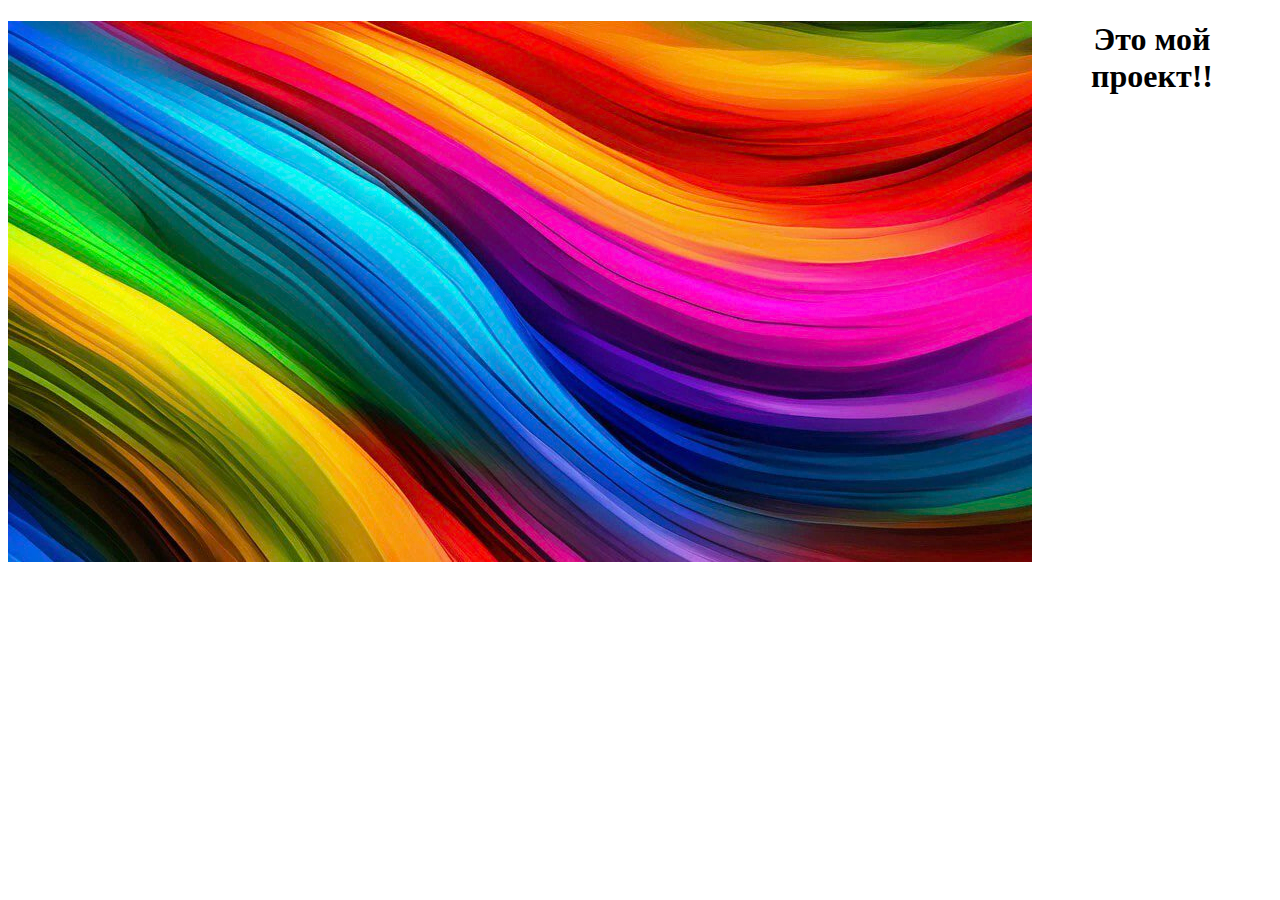
==== index.html @ bdf0a31f "Update index.html" ====
<!DOCTYPE html>
<html>
<head>
	<meta charset="utf-8">
    <title>Заголовок</title>
    <link rel="stylesheet" href="style.css">
</head>
<body>
	<img src="head.jpg" align='left'>
	<div></div>
	<h1 align='center' color='red'>Это мой проект!!</h1>
</body>
</html>
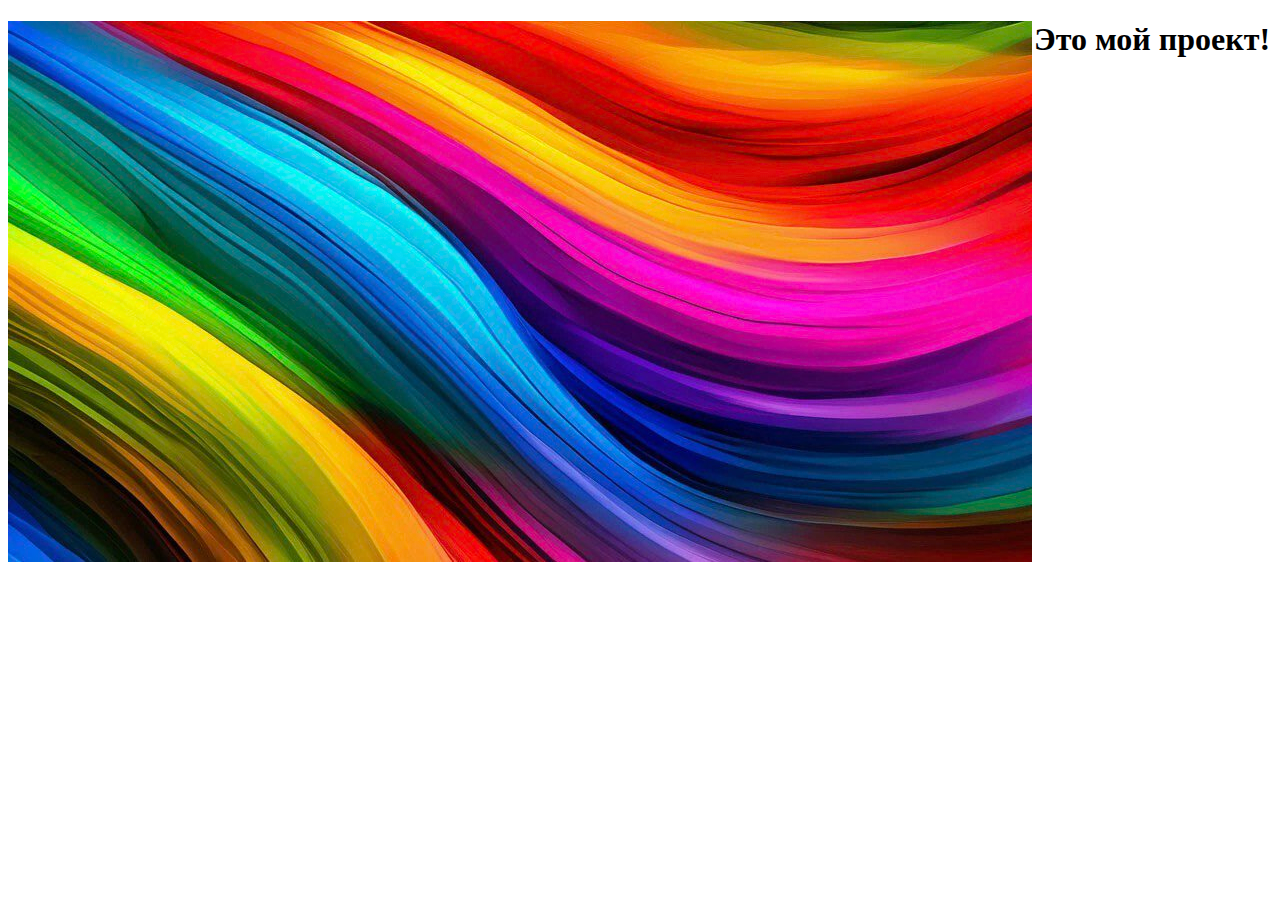
==== commit cf7bfd47: "Update index.html" ====
--- a/index.html
+++ b/index.html
@@ -7,7 +7,6 @@
 </head>
 <body>
 	<img src="head.jpg" align='left'>
-	<div></div>
-	<h1 align='center' color='red'>Это мой проект!!</h1>
+	<div id='all'><h1 align='center'>Это мой проект!</h1><br><br></div>
 </body>
 </html>
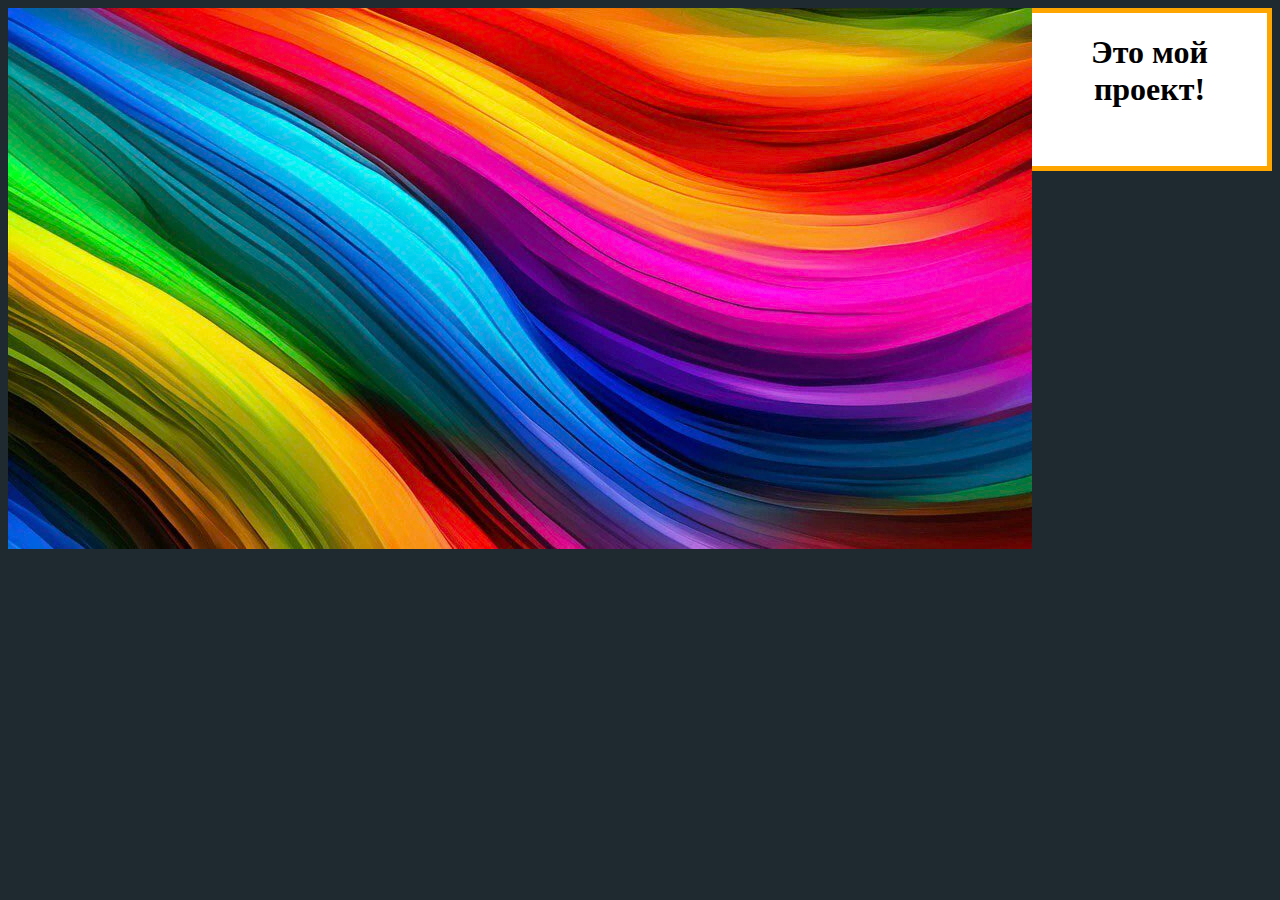
==== commit 233a8a8b: "Update index.html" ====
--- a/index.html
+++ b/index.html
@@ -7,6 +7,6 @@
 </head>
 <body>
 	<img src="head.jpg" align='left'>
-	<div id='all'><h1 align='center'>Это мой проект!</h1><br><br></div>
+	<div id='all'><h1  id='hh' align='center'>Это мой проект!</h1><br><br></div>
 </body>
 </html>
--- a/style.css
+++ b/style.css
@@ -0,0 +1,8 @@
+#all {
+	border: 5px solid orange;
+	background-color: white;
+}
+body{
+	background: #1f2a30;
+}
+
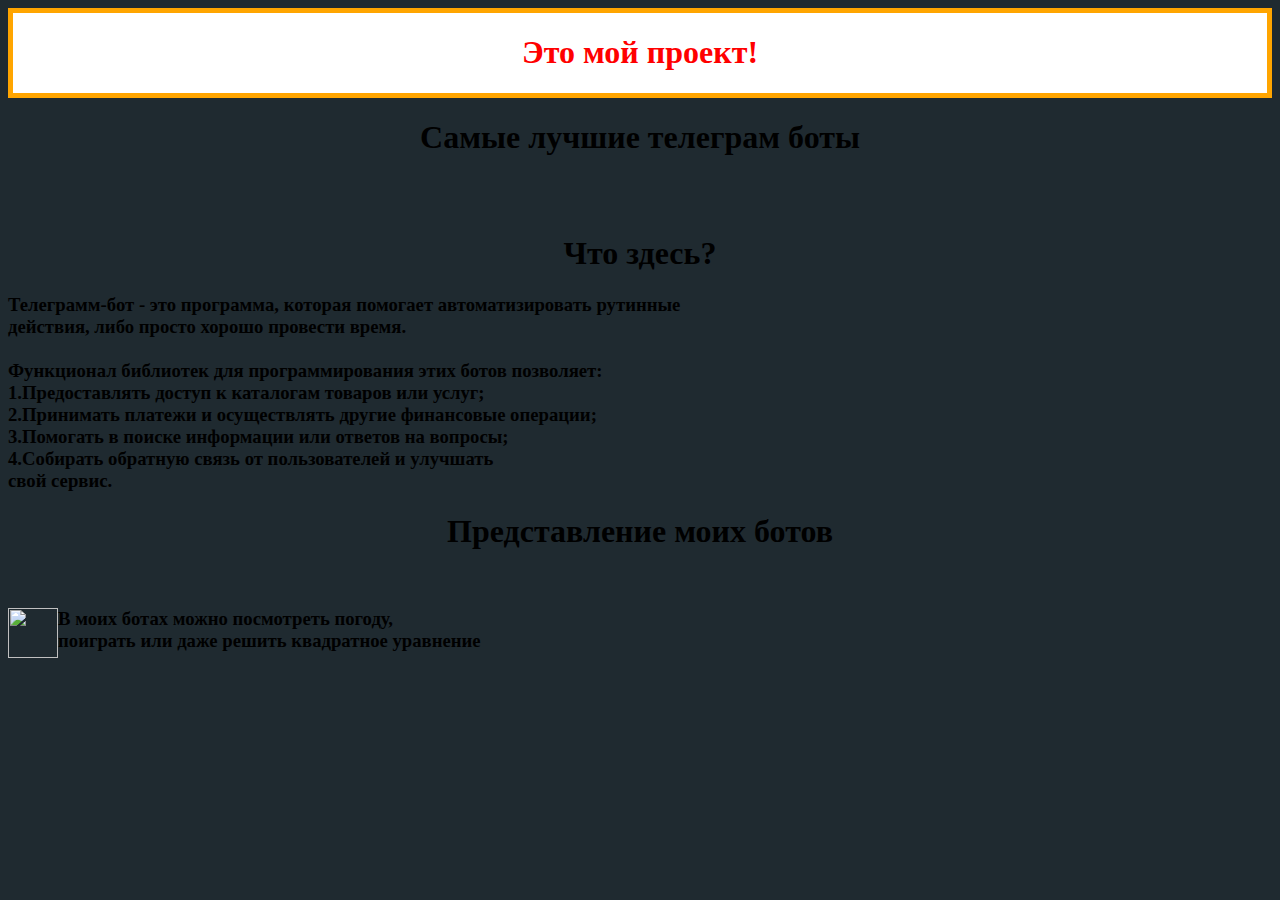
==== commit e0bc92cf: "Update index.html" ====
--- a/index.html
+++ b/index.html
@@ -1,12 +1,29 @@
 <!DOCTYPE html>
 <html>
 <head>
-	<meta charset="utf-8">
+  <meta charset="utf-8">
     <title>Заголовок</title>
     <link rel="stylesheet" href="style.css">
 </head>
 <body>
-	<img src="head.jpg" align='left'>
-	<div id='all'><h1  id='hh' align='center'>Это мой проект!</h1><br><br></div>
+  <div id="container">
+      <div id='all'><h1 id='hh' align='center'>Это мой проект!</h1></div>
+      <div id='chip'><h1 id='ch' align='center'>Самые лучшие телеграм боты</h1><br><br></div>
+      <div id='ftext'><h1 id='ht' align='center'>Что здесь?</h1>
+      <h3 id='alr'>Телеграмм-бот - это программа, которая помогает автоматизировать
+        рутинные<br>действия, либо просто хорошо провести время.<br>
+      <br><b>
+      Функционал библиотек для программирования этих ботов позволяет:</b><br>
+      1.Предоставлять доступ к каталогам товаров или услуг;<br>
+      2.Принимать платежи и осуществлять другие финансовые операции;<br>
+      3.Помогать в поиске информации или ответов на вопросы;<br>
+      4.Собирать обратную связь от пользователей и улучшать<br>
+      свой сервис.</h3></div>
+      <div id="ph"></div>
+      <div><h1 id="tgbots" align='center'>Представление моих ботов</h1><br>
+      <h3 id='alr'><img src='botbear.jpg' align='left' width='50px' height="50px">В моих ботах можно посмотреть погоду,<br>
+      поиграть или даже решить квадратное уравнение<br></h3>
+      </div>
+  </div>
 </body>
 </html>
--- a/style.css
+++ b/style.css
@@ -5,4 +5,6 @@
 body{
 	background: #1f2a30;
 }
-
+#hh{
+	color:red;
+}
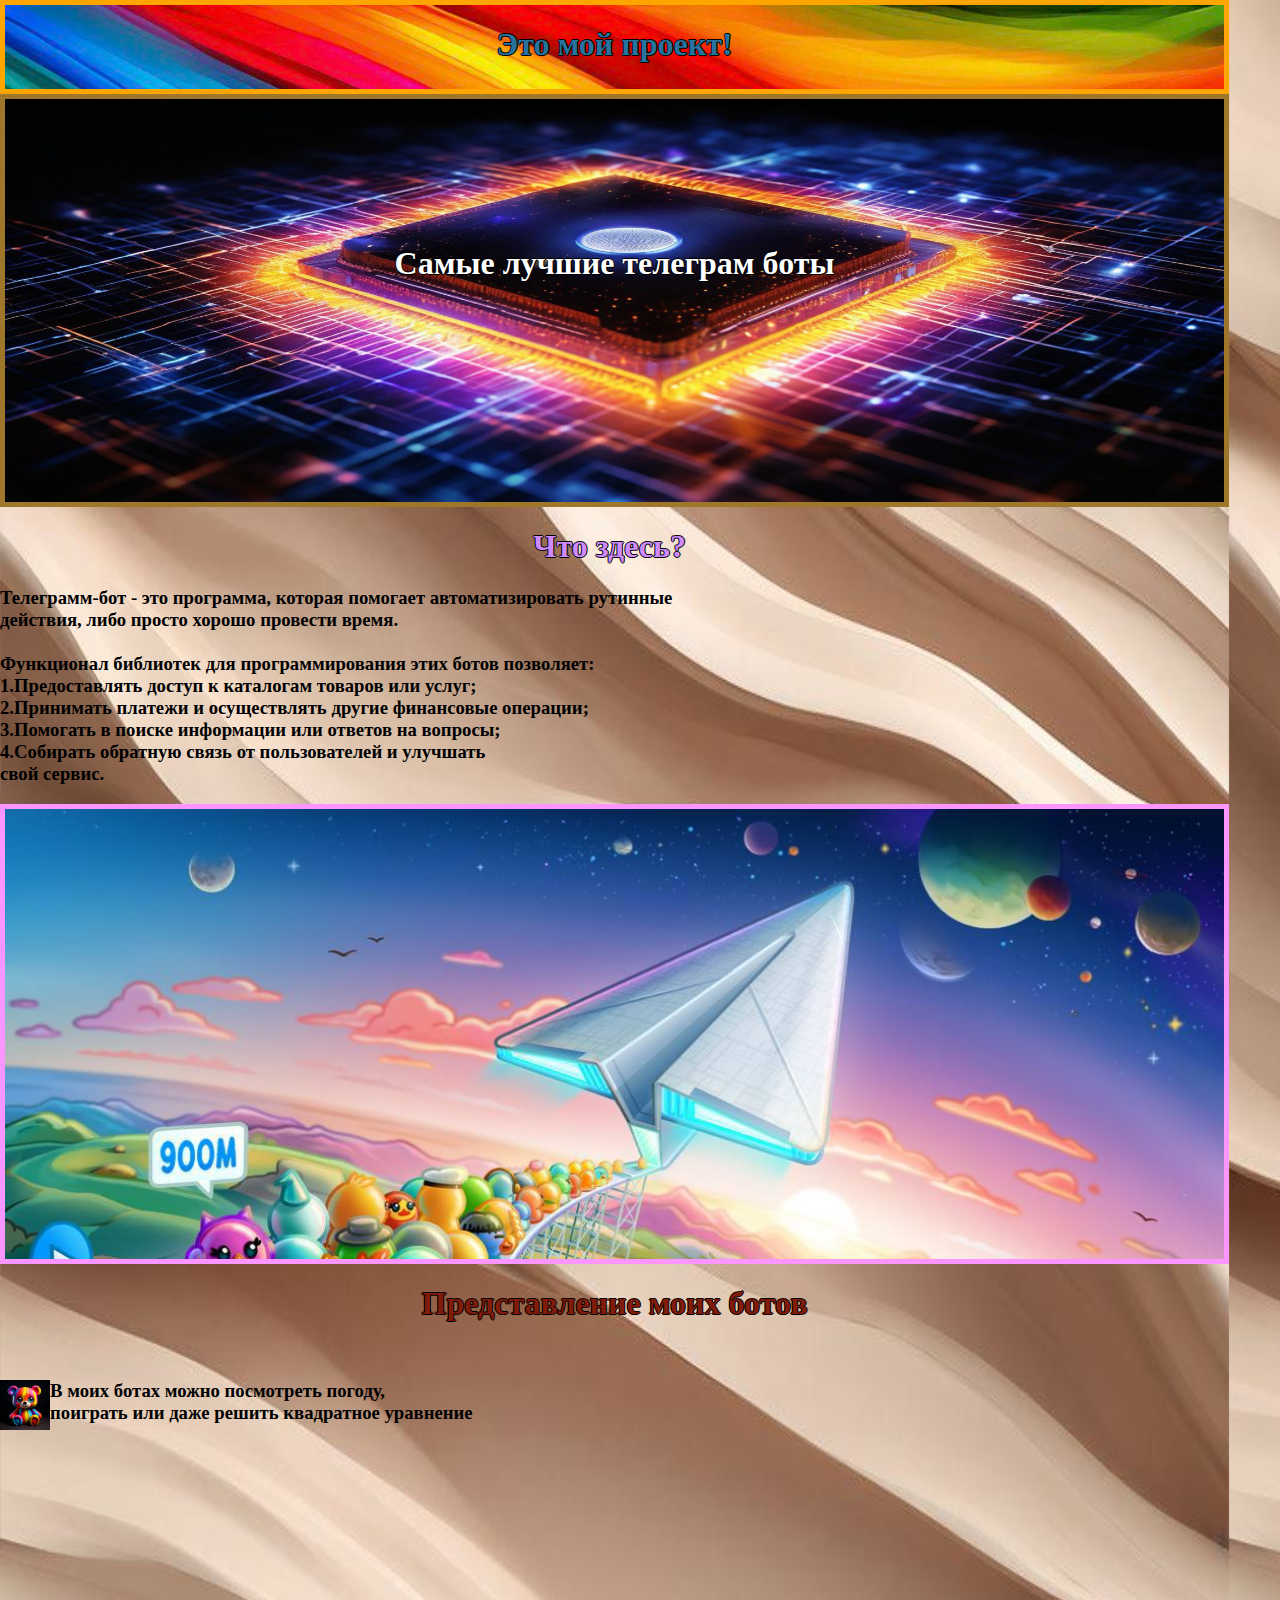
==== commit b1b0e6f1: "add some div" ====
--- a/index.html
+++ b/index.html
@@ -24,6 +24,9 @@
       <h3 id='alr'><img src='botbear.jpg' align='left' width='50px' height="50px">В моих ботах можно посмотреть погоду,<br>
       поиграть или даже решить квадратное уравнение<br></h3>
       </div>
+			<div>
+
+			</div>
   </div>
 </body>
 </html>
--- a/style.css
+++ b/style.css
@@ -1,10 +1,63 @@
 #all {
-	border: 5px solid orange;
-	background-color: white;
+  border: 5px solid orange;
+  width: 1219px;
+  height:84px;
+  background-image: url("head.jpg");
+  background-size: cover;
 }
 body{
-	background: #1f2a30;
+  background-image:url('bg.jpg');
+  background-size:1229px 2000px;
+  margin:0px;
+}
+#container {
+  display: flex;
+  justify-content: flex-start;
+  flex-direction: column;
+  width:1229px;
+  height:1600px;
 }
 #hh{
-	color:red;
+  font-family:'Verdana';
+  color:#27739d;
+  text-shadow: -1px 0 black, 0 1px black, 1px 0 black, 0 -1px black;;
 }
+#chip{
+  border:5px solid #9e772b;
+  width:1219px;
+  height:403px;
+  background-image:url('mikrochip.jpg');
+  background-size:1219px 403px;
+}
+#ch{
+  position:relative;
+  top: 125px;
+  color:white;
+  text-shadow: -1px 0 black, 0 1px black, 1px 0 black, 0 -1px black;
+}
+
+#ftext{
+  width: 1219px;
+}
+#ht{
+  color:#cd8bff;
+  text-shadow: -1px 0 black, 0 1px black, 1px 0 black, 0 -1px black;
+
+}
+#alr{
+  font-family:'Verdana';
+}
+#ph{
+  border:5px solid #fb95ff;
+  width: 1219px;
+  height: 450px;
+  background-image: url('ton900m.jpg');
+  background-size:cover;
+}
+#intro{
+
+}
+#tgbots{
+  text-shadow: -1px 0 black, 0 1px black, 1px 0 black, 0 -1px black;
+  color:#811c0a ;
+}
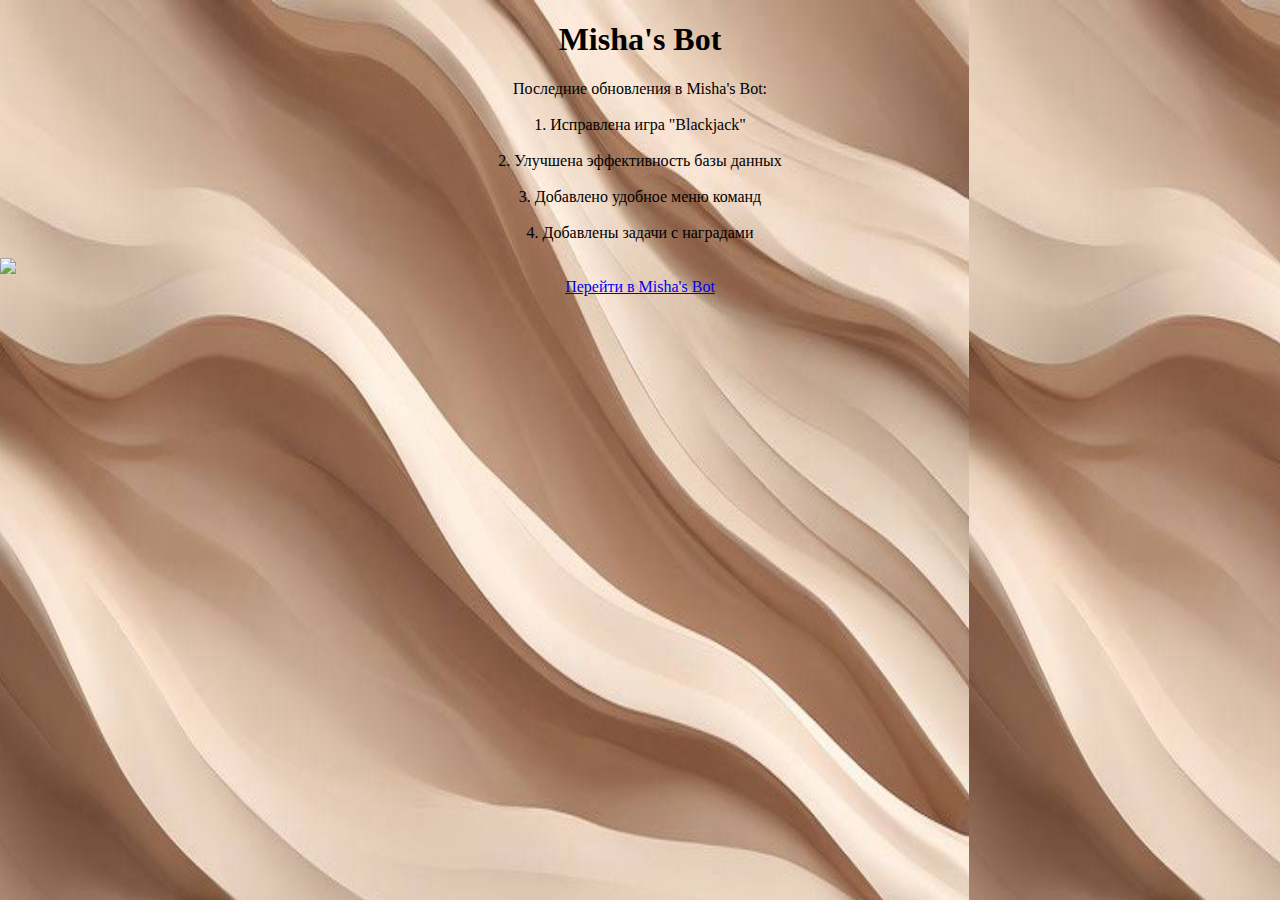
==== commit 63eb600d: "rewrite index" ====
--- a/index.html
+++ b/index.html
@@ -6,27 +6,21 @@
     <link rel="stylesheet" href="style.css">
 </head>
 <body>
-  <div id="container">
-      <div id='all'><h1 id='hh' align='center'>Это мой проект!</h1></div>
-      <div id='chip'><h1 id='ch' align='center'>Самые лучшие телеграм боты</h1><br><br></div>
-      <div id='ftext'><h1 id='ht' align='center'>Что здесь?</h1>
-      <h3 id='alr'>Телеграмм-бот - это программа, которая помогает автоматизировать
-        рутинные<br>действия, либо просто хорошо провести время.<br>
-      <br><b>
-      Функционал библиотек для программирования этих ботов позволяет:</b><br>
-      1.Предоставлять доступ к каталогам товаров или услуг;<br>
-      2.Принимать платежи и осуществлять другие финансовые операции;<br>
-      3.Помогать в поиске информации или ответов на вопросы;<br>
-      4.Собирать обратную связь от пользователей и улучшать<br>
-      свой сервис.</h3></div>
-      <div id="ph"></div>
-      <div><h1 id="tgbots" align='center'>Представление моих ботов</h1><br>
-      <h3 id='alr'><img src='botbear.jpg' align='left' width='50px' height="50px">В моих ботах можно посмотреть погоду,<br>
-      поиграть или даже решить квадратное уравнение<br></h3>
-      </div>
-			<div>
-
-			</div>
-  </div>
+	<div id="title">
+		<h1 align='center' id='titletext'>Misha's Bot</h1>
+	</div>
+	<div id='textupdates'>
+			<p id='sometext' align='center'>
+				Последние обновления в Misha's Bot:<br /><br />
+				1. Исправлена игра "Blackjack"<br /><br />
+				2. Улучшена эффективность базы данных <br /><br />
+				3. Добавлено удобное меню команд <br /><br />
+				4. Добавлены задачи с наградами
+			</p>
+	</div>
+	<img src="beartg.PNG" id='mishki'>
+	<div id="divbutton" align='center'>
+			<a href='https://t.me/qqmegsbot?start=start' class="button-85" role="button">Перейти в Misha's Bot</a>
+	</div>
 </body>
 </html>
--- a/style.css
+++ b/style.css
@@ -1,20 +1,20 @@
 #all {
   border: 5px solid orange;
-  width: 1219px;
+  width: 959px;
   height:84px;
   background-image: url("head.jpg");
   background-size: cover;
 }
 body{
   background-image:url('bg.jpg');
-  background-size:1229px 2000px;
+  background-size:969px 2000px;
   margin:0px;
 }
 #container {
   display: flex;
   justify-content: flex-start;
   flex-direction: column;
-  width:1229px;
+  width:959px 969px;
   height:1600px;
 }
 #hh{
@@ -24,10 +24,10 @@
 }
 #chip{
   border:5px solid #9e772b;
-  width:1219px;
+  width:959px;
   height:403px;
   background-image:url('mikrochip.jpg');
-  background-size:1219px 403px;
+  background-size:959px 403px;
 }
 #ch{
   position:relative;
@@ -37,7 +37,7 @@
 }
 
 #ftext{
-  width: 1219px;
+  width: 959px;
 }
 #ht{
   color:#cd8bff;
@@ -49,7 +49,7 @@
 }
 #ph{
   border:5px solid #fb95ff;
-  width: 1219px;
+  width: 959px;
   height: 450px;
   background-image: url('ton900m.jpg');
   background-size:cover;
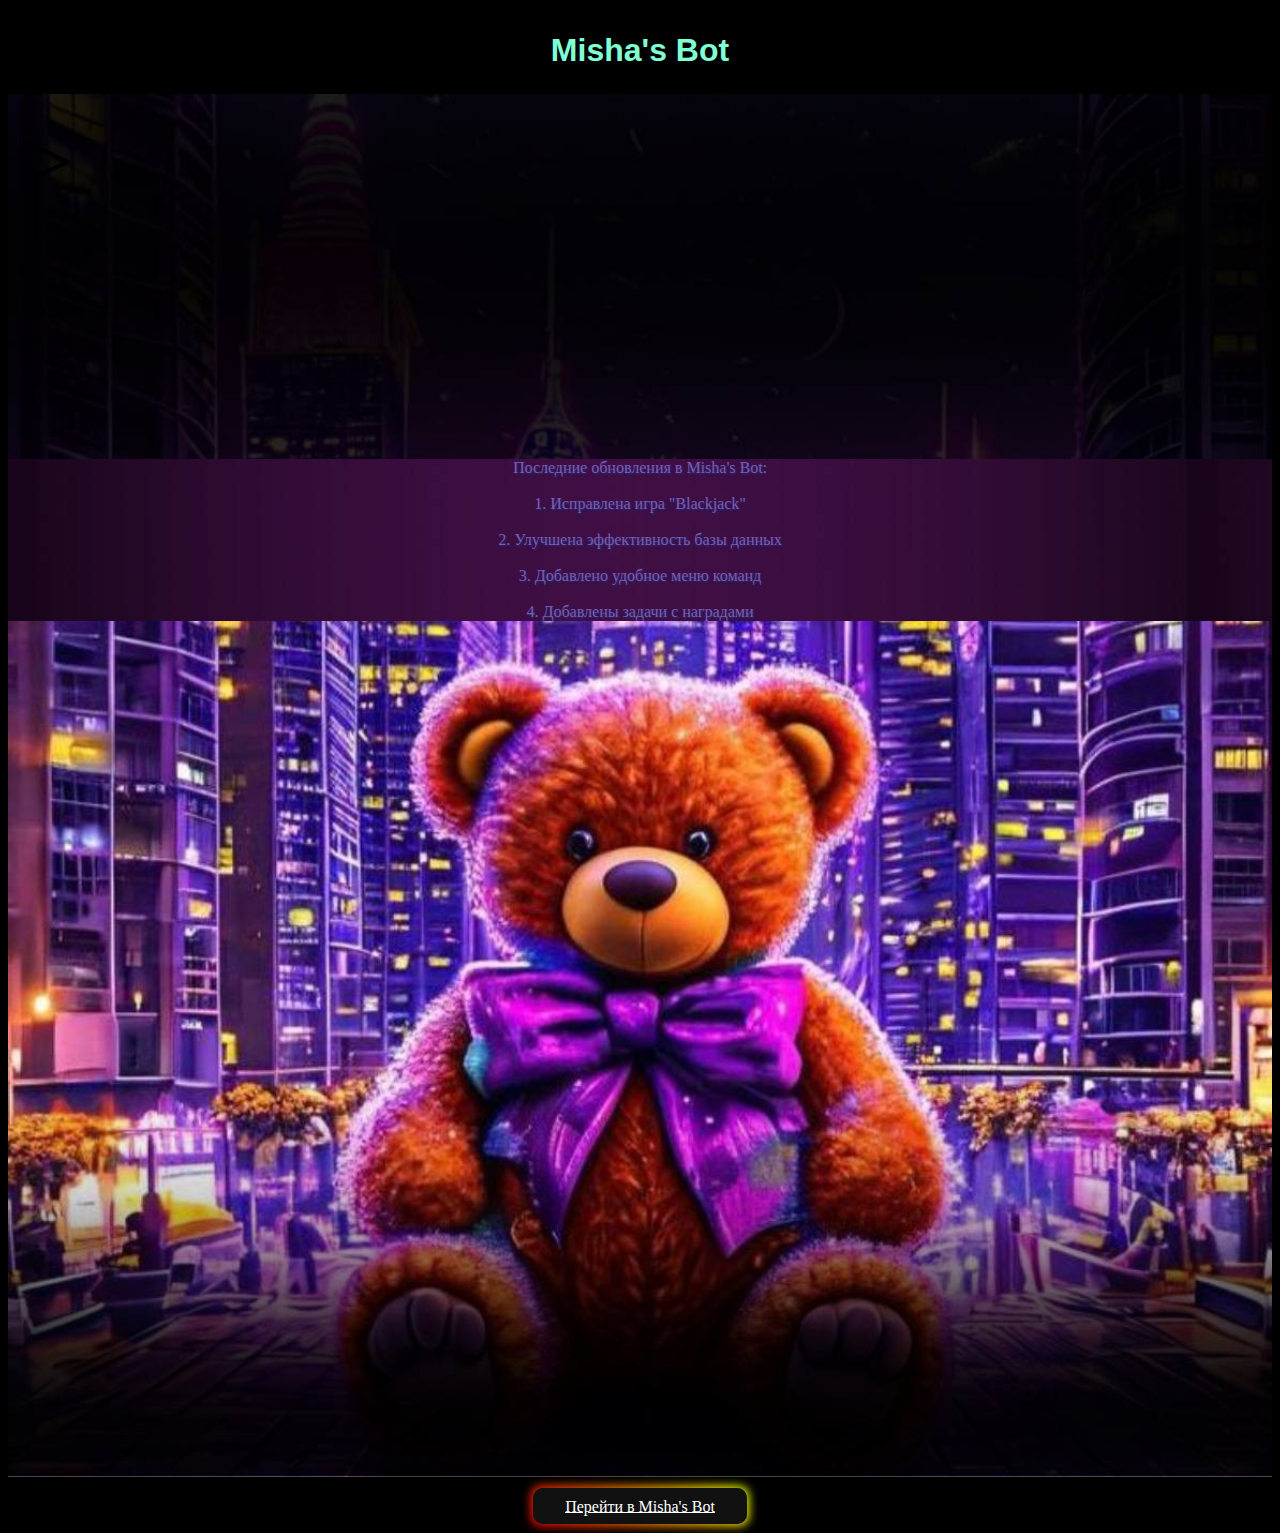
==== commit 4506a801: "added transparent borders" ====
--- a/index.html
+++ b/index.html
@@ -1,26 +1,32 @@
 <!DOCTYPE html>
 <html>
+
 <head>
   <meta charset="utf-8">
-    <title>Заголовок</title>
-    <link rel="stylesheet" href="style.css">
+  <title>Заголовок</title>
+  <link rel="stylesheet" href="style.css">
 </head>
+
 <body>
-	<div id="title">
-		<h1 align='center' id='titletext'>Misha's Bot</h1>
-	</div>
-	<div id='textupdates'>
-			<p id='sometext' align='center'>
-				Последние обновления в Misha's Bot:<br /><br />
-				1. Исправлена игра "Blackjack"<br /><br />
-				2. Улучшена эффективность базы данных <br /><br />
-				3. Добавлено удобное меню команд <br /><br />
-				4. Добавлены задачи с наградами
-			</p>
-	</div>
-	<img src="beartg.PNG" id='mishki'>
-	<div id="divbutton" align='center'>
-			<a href='https://t.me/qqmegsbot?start=start' class="button-85" role="button">Перейти в Misha's Bot</a>
-	</div>
+  <div id="title">
+    <h1 align='center' id='titletext'>Misha's Bot</h1>
+  </div>
+  <div>
+    <p id='textupdates'>><br /><br /><br />
+  </div>
+  <div id='text'>
+    <p id='sometext' align='center'>
+      Последние обновления в Misha's Bot:<br /><br />
+      1. Исправлена игра "Blackjack"<br /><br />
+      2. Улучшена эффективность базы данных <br /><br />
+      3. Добавлено удобное меню команд <br /><br />
+      4. Добавлены задачи с наградами
+    </p>
+  </div>
+  <img src="bearcity.jpg" id='mishki'>
+  <div id="divbutton" align='center'>
+    <a href='https://t.me/qqmegsbot?start=start' class="button-85" role="button">Перейти в Misha's Bot</a>
+  </div>
 </body>
+
 </html>
--- a/style.css
+++ b/style.css
@@ -1,63 +1,114 @@
-#all {
-  border: 5px solid orange;
-  width: 959px;
-  height:84px;
-  background-image: url("head.jpg");
-  background-size: cover;
-}
-body{
-  background-image:url('bg.jpg');
-  background-size:969px 2000px;
-  margin:0px;
-}
-#container {
-  display: flex;
-  justify-content: flex-start;
-  flex-direction: column;
-  width:959px 969px;
-  height:1600px;
-}
-#hh{
-  font-family:'Verdana';
-  color:#27739d;
-  text-shadow: -1px 0 black, 0 1px black, 1px 0 black, 0 -1px black;;
-}
-#chip{
-  border:5px solid #9e772b;
-  width:959px;
-  height:403px;
-  background-image:url('mikrochip.jpg');
-  background-size:959px 403px;
-}
-#ch{
-  position:relative;
-  top: 125px;
-  color:white;
-  text-shadow: -1px 0 black, 0 1px black, 1px 0 black, 0 -1px black;
-}
-
-#ftext{
-  width: 959px;
-}
-#ht{
-  color:#cd8bff;
-  text-shadow: -1px 0 black, 0 1px black, 1px 0 black, 0 -1px black;
-
-}
-#alr{
-  font-family:'Verdana';
-}
-#ph{
-  border:5px solid #fb95ff;
-  width: 959px;
-  height: 450px;
-  background-image: url('ton900m.jpg');
-  background-size:cover;
-}
-#intro{
-
-}
-#tgbots{
-  text-shadow: -1px 0 black, 0 1px black, 1px 0 black, 0 -1px black;
-  color:#811c0a ;
-}
+body {
+  background-color: black;
+}
+
+#title {
+  border: 3px solid black;
+  background-size: cover;
+
+}
+
+#titletext {
+  color: aquamarine;
+  font-family: Tahoma, "Trebuchet MS", sans-serif;
+}
+
+#textupdates {
+  padding: 10px;
+  margin-top: 0px;
+  margin-bottom: 0px;
+  background-size: cover;
+  font-size: 100px;
+  background-image: url('city.jpg');
+}
+
+#text {
+  background-image: url('back.jpg');
+
+}
+
+#sometext {
+  margin: 0;
+  color: #8758aa;
+  text-shadow: 1px 1px 2px #0d398b;
+
+}
+
+#mishki {
+  display: block;
+  margin-left: auto;
+  margin-right: auto;
+  width: 100%;
+  padding-bottom: 10px;
+}
+
+#divbutton {
+  padding: 10px;
+}
+
+.button-85 {
+  padding: 0.6em 2em;
+  border: none;
+  outline: none;
+  color: rgb(255, 255, 255);
+  background: #111;
+  cursor: pointer;
+  position: relative;
+  z-index: 0;
+  border-radius: 10px;
+  user-select: none;
+  -webkit-user-select: none;
+  touch-action: manipulation;
+}
+
+.button-85:before {
+  content: "";
+  background: linear-gradient(45deg,
+      #ff0000,
+      #ff7300,
+      #fffb00,
+      #48ff00,
+      #00ffd5,
+      #002bff,
+      #7a00ff,
+      #ff00c8,
+      #ff0000);
+  position: absolute;
+  top: -2px;
+  left: -2px;
+  background-size: 400%;
+  z-index: -1;
+  filter: blur(5px);
+  -webkit-filter: blur(5px);
+  width: calc(100% + 4px);
+  height: calc(100% + 4px);
+  animation: glowing-button-85 20s linear infinite;
+  transition: opacity 0.3s ease-in-out;
+  border-radius: 10px;
+}
+
+@keyframes glowing-button-85 {
+  0% {
+    background-position: 0 0;
+  }
+
+  50% {
+    background-position: 400% 0;
+  }
+
+  100% {
+    background-position: 0 0;
+  }
+}
+
+.button-85:after {
+  z-index: -1;
+  content: "";
+  position: absolute;
+  width: 100%;
+  height: 100%;
+  background: #222;
+  left: 0;
+  top: 0;
+  border-radius: 10px;
+}
